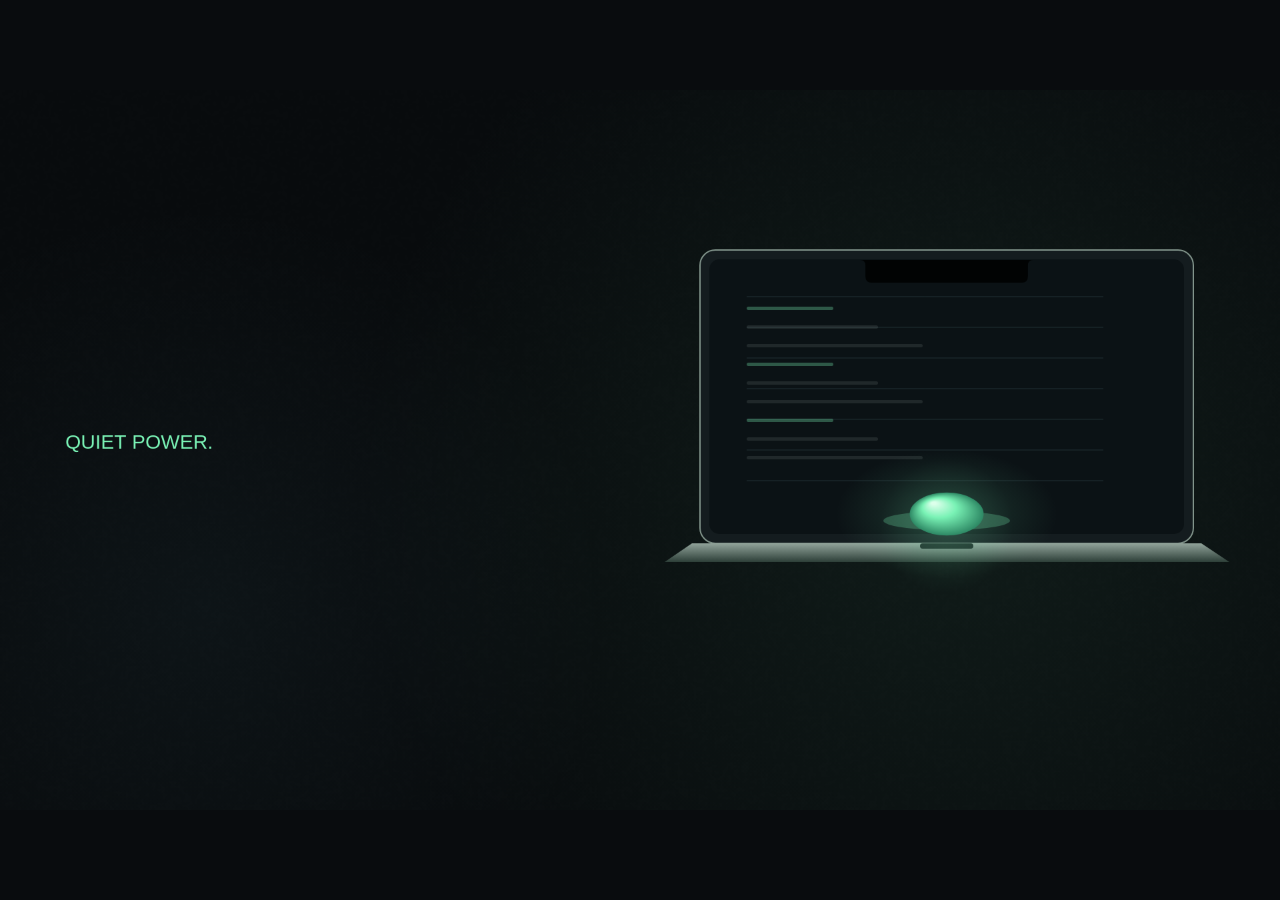
==== showreel/index.html @ cce64cb6 "feat(showreel): add deterministic 30s Canvas film and original NumPy score" ====
<!doctype html>
<html lang="zh-CN">
<head>
  <meta charset="utf-8">
  <meta name="viewport" content="width=device-width, initial-scale=1">
  <title>Agent 灵动岛 · Quiet Power</title>
  <style>
    *{box-sizing:border-box}html,body{margin:0;background:#090c0e;overflow:hidden}
    canvas{display:block;width:100vw;height:100vh;object-fit:contain}
  </style>
</head>
<body><canvas id="film" width="1920" height="1080" aria-label="Agent 灵动岛宣传片"></canvas>
<script src="film.js"></script>
</body></html>
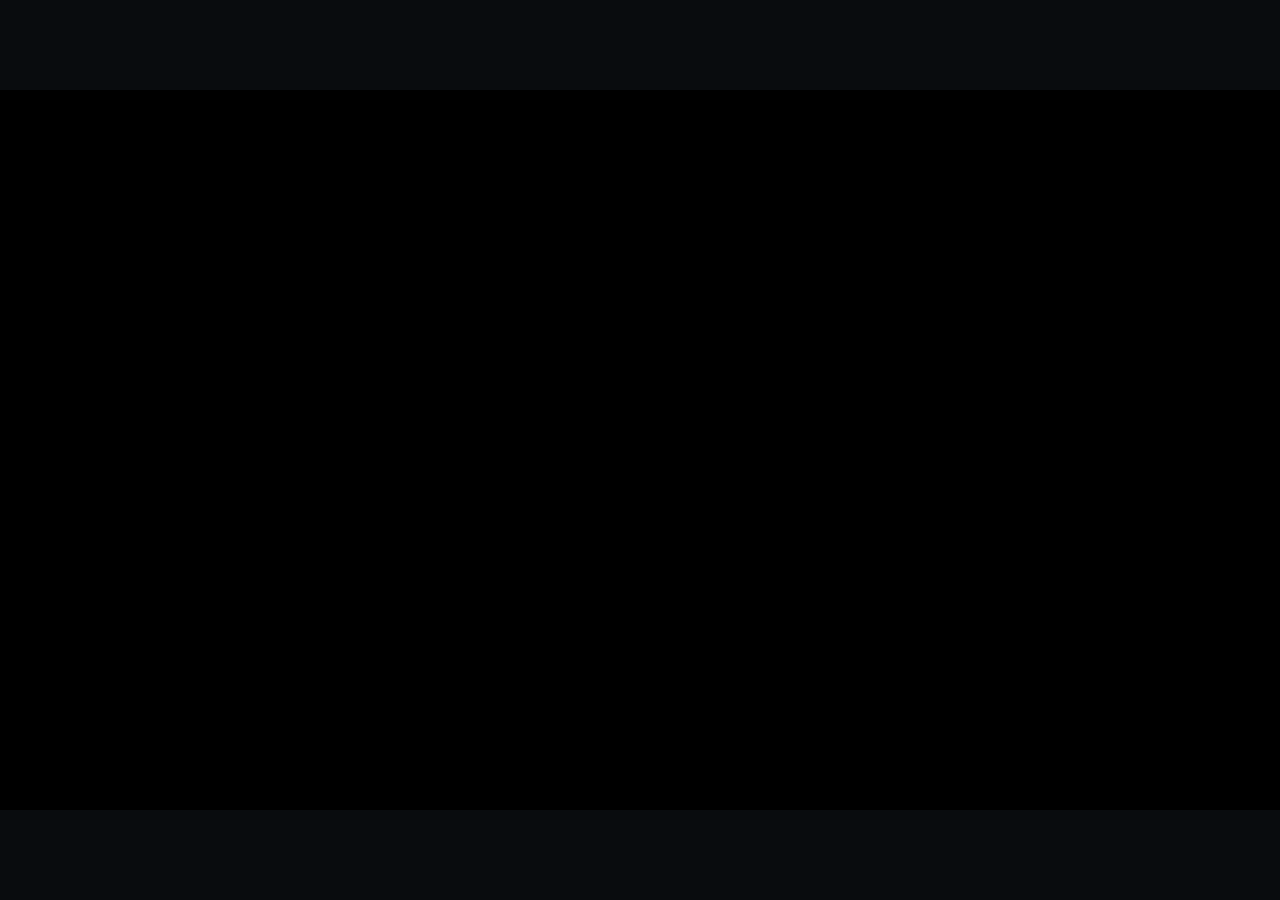
==== commit 357f58ec: "feat(showreel): refine real product UI, icons and playful original score" ====
--- a/showreel/index.html
+++ b/showreel/index.html
@@ -11,4 +11,5 @@
 </head>
 <body><canvas id="film" width="1920" height="1080" aria-label="Agent 灵动岛宣传片"></canvas>
 <script src="film.js"></script>
+<script src="v2-scenes.js"></script>
 </body></html>
